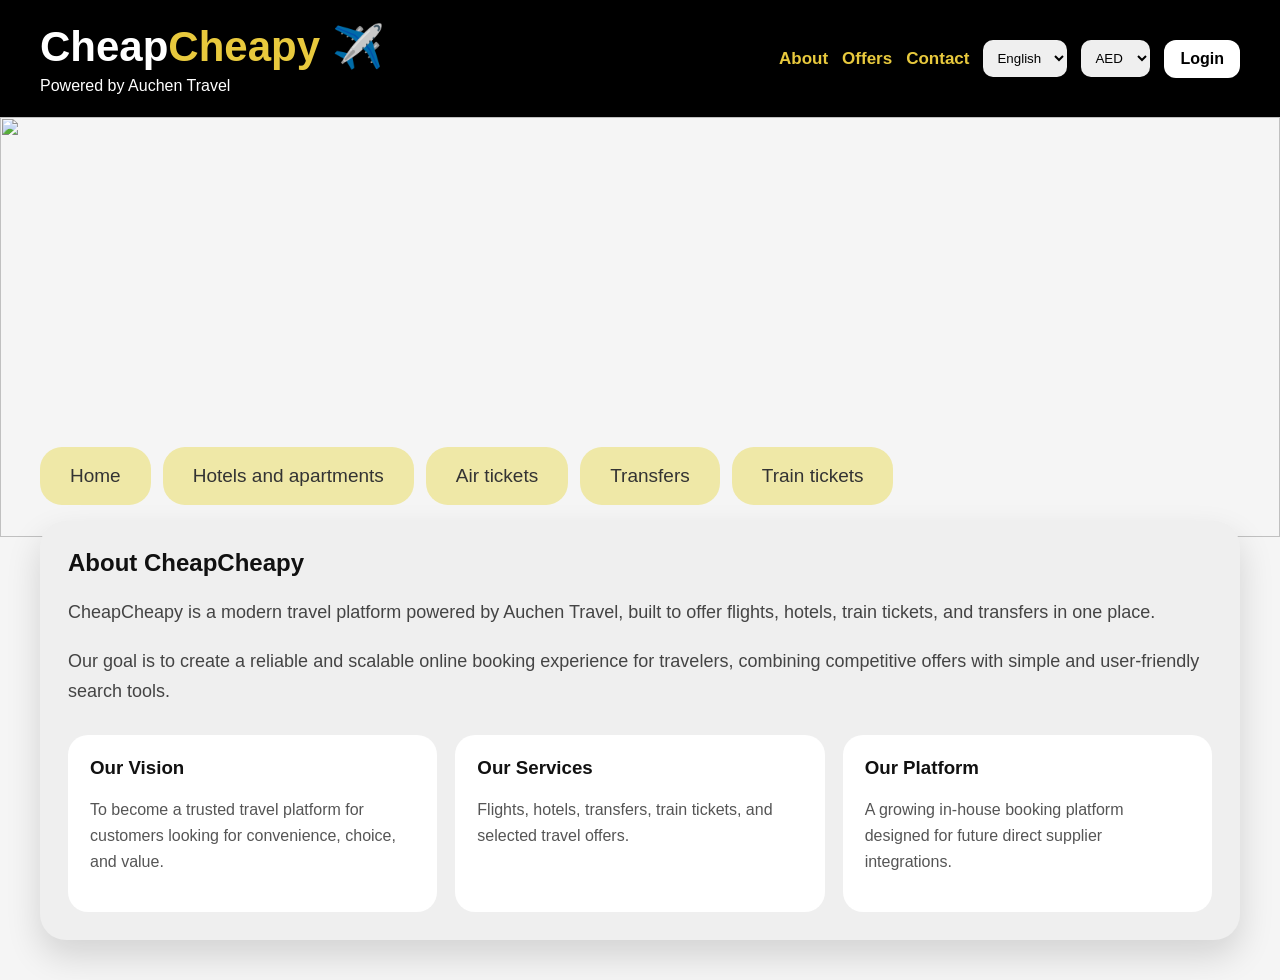
==== about.html @ 5a6ec009 "Update about.html" ====
<!DOCTYPE html>
<html lang="en">
<head>
  <title>About - CheapCheapy</title>
  <meta charset="UTF-8">
  <meta name="viewport" content="width=device-width, initial-scale=1.0">
</head>

<body style="font-family: Arial, sans-serif; margin:0; background:#f5f5f5; color:#111; direction:ltr;">

  <!-- Header -->
  <div style="background:black; color:white; padding:22px 20px;">
    <div style="max-width:1200px; margin:auto; display:flex; justify-content:space-between; align-items:center; flex-wrap:wrap; gap:15px;">

      <div>
        <h1 style="margin:0; font-size:42px;">
          <span style="color:white;">Cheap</span><span style="color:#e8c93d;">Cheapy</span> ✈️
        </h1>
        <p data-en="Powered by Auchen Travel"
           data-ar="مقدم من Auchen Travel"
           style="margin:6px 0 0 0; font-size:16px;">
          Powered by Auchen Travel
        </p>
      </div>

      <div style="display:flex; gap:14px; flex-wrap:wrap; align-items:center;">

        <a href="about.html"
           data-en="About"
           data-ar="من نحن"
           style="color:#e8c93d; text-decoration:none; font-size:17px; font-weight:bold;">
          About
        </a>

        <a href="offers.html"
           data-en="Offers"
           data-ar="العروض"
           style="color:#e8c93d; text-decoration:none; font-size:17px; font-weight:bold;">
          Offers
        </a>

        <a href="contact.html"
           data-en="Contact"
           data-ar="اتصل بنا"
           style="color:#e8c93d; text-decoration:none; font-size:17px; font-weight:bold;">
          Contact
        </a>

        <select onchange="changeLanguage(this.value)"
                style="padding:10px; border-radius:10px; border:none;">
          <option value="en">English</option>
          <option value="ar">العربية</option>
        </select>

        <select style="padding:10px; border-radius:10px; border:none;">
          <option>AED</option>
          <option>USD</option>
          <option>EUR</option>
          <option>SAR</option>
          <option>EGP</option>
        </select>

        <a href="#"
           data-en="Login"
           data-ar="تسجيل الدخول"
           style="background:white; color:black; padding:10px 16px; border-radius:12px; text-decoration:none; font-weight:bold;">
          Login
        </a>

      </div>
    </div>
  </div>

  <!-- Hero -->
  <div style="width:100%; height:420px; overflow:hidden;">
    <img src="https://images.unsplash.com/photo-1488646953014-85cb44e25828?auto=format&fit=crop&w=1800&q=80"
         style="width:100%; height:100%; object-fit:cover; display:block;">
  </div>

  <!-- Content -->
  <div style="max-width:1200px; margin:-90px auto 40px auto; position:relative; z-index:10;">

    <!-- Tabs -->
    <div style="display:flex; gap:12px; flex-wrap:wrap; margin-bottom:16px;">

      <a href="index.html"
         data-en="Home"
         data-ar="الرئيسية"
         style="background:#efe8a7; color:#333; padding:18px 30px; border-radius:22px; text-decoration:none; font-size:19px;">
        Home
      </a>

      <a href="hotels.html"
         data-en="Hotels and apartments"
         data-ar="الفنادق والشقق"
         style="background:#efe8a7; color:#333; padding:18px 30px; border-radius:22px; text-decoration:none; font-size:19px;">
        Hotels and apartments
      </a>

      <a href="flights.html"
         data-en="Air tickets"
         data-ar="تذاكر الطيران"
         style="background:#efe8a7; color:#333; padding:18px 30px; border-radius:22px; text-decoration:none; font-size:19px;">
        Air tickets
      </a>

      <a href="transfer.html"
         data-en="Transfers"
         data-ar="الانتقالات"
         style="background:#efe8a7; color:#333; padding:18px 30px; border-radius:22px; text-decoration:none; font-size:19px;">
        Transfers
      </a>

      <a href="trains.html"
         data-en="Train tickets"
         data-ar="تذاكر القطارات"
         style="background:#efe8a7; color:#333; padding:18px 30px; border-radius:22px; text-decoration:none; font-size:19px;">
        Train tickets
      </a>

    </div>

    <!-- Main Box -->
    <div style="background:#efefef; border-radius:26px; padding:28px; box-shadow:0 16px 35px rgba(0,0,0,0.14);">

      <h2 data-en="About CheapCheapy"
          data-ar="عن CheapCheapy"
          style="margin-top:0;">
        About CheapCheapy
      </h2>

      <p data-en="CheapCheapy is a modern travel platform powered by Auchen Travel, built to offer flights, hotels, train tickets, and transfers in one place."
         data-ar="CheapCheapy هي منصة سفر حديثة مقدمة من Auchen Travel، تم إنشاؤها لتقديم الرحلات والفنادق وتذاكر القطارات وخدمات النقل في مكان واحد."
         style="font-size:18px; color:#444; line-height:1.7;">
        CheapCheapy is a modern travel platform powered by Auchen Travel, built to offer flights, hotels, train tickets, and transfers in one place.
      </p>

      <p data-en="Our goal is to create a reliable and scalable online booking experience for travelers, combining competitive offers with simple and user-friendly search tools."
         data-ar="هدفنا هو إنشاء تجربة حجز أونلاين موثوقة وقابلة للتوسع للمسافرين، تجمع بين الأسعار التنافسية وأدوات البحث السهلة والواضحة."
         style="font-size:18px; color:#444; line-height:1.7;">
        Our goal is to create a reliable and scalable online booking experience for travelers, combining competitive offers with simple and user-friendly search tools.
      </p>

      <div style="display:flex; gap:18px; flex-wrap:wrap; margin-top:28px;">

        <div style="flex:1; min-width:260px; background:white; border-radius:20px; padding:22px;">
          <h3 data-en="Our Vision" data-ar="رؤيتنا" style="margin-top:0;">Our Vision</h3>
          <p data-en="To become a trusted travel platform for customers looking for convenience, choice, and value."
             data-ar="أن نصبح منصة سفر موثوقة للعملاء الباحثين عن السهولة والتنوع والقيمة."
             style="color:#555; line-height:1.6;">
            To become a trusted travel platform for customers looking for convenience, choice, and value.
          </p>
        </div>

        <div style="flex:1; min-width:260px; background:white; border-radius:20px; padding:22px;">
          <h3 data-en="Our Services" data-ar="خدماتنا" style="margin-top:0;">Our Services</h3>
          <p data-en="Flights, hotels, transfers, train tickets, and selected travel offers."
             data-ar="الرحلات الجوية، الفنادق، الانتقالات، تذاكر القطارات، والعروض المختارة."
             style="color:#555; line-height:1.6;">
            Flights, hotels, transfers, train tickets, and selected travel offers.
          </p>
        </div>

        <div style="flex:1; min-width:260px; background:white; border-radius:20px; padding:22px;">
          <h3 data-en="Our Platform" data-ar="منصتنا" style="margin-top:0;">Our Platform</h3>
          <p data-en="A growing in-house booking platform designed for future direct supplier integrations."
             data-ar="منصة حجز متطورة يتم بناؤها داخليًا ومصممة للتكامل المباشر مع الموردين مستقبلًا."
             style="color:#555; line-height:1.6;">
            A growing in-house booking platform designed for future direct supplier integrations.
          </p>
        </div>

      </div>

    </div>
  </div>

  <script>
    function changeLanguage(lang) {
      const elements = document.querySelectorAll('[data-en]');
      elements.forEach(el => {
        el.textContent = el.getAttribute('data-' + lang);
      });

      document.body.style.direction = (lang === 'ar') ? 'rtl' : 'ltr';
    }
  </script>

</body>
</html>
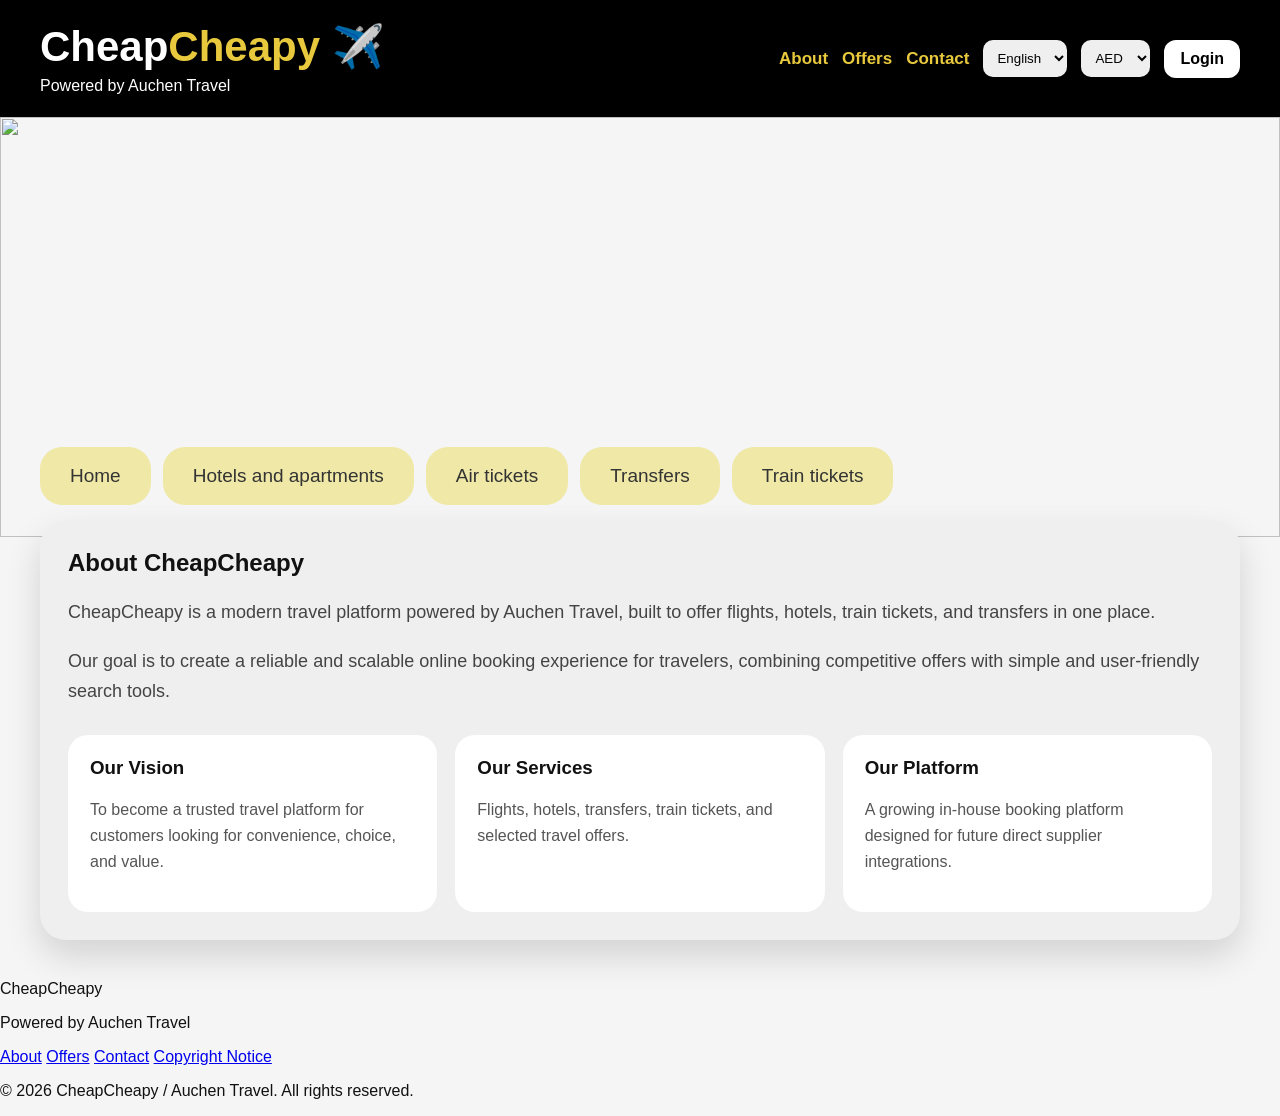
==== commit b4516514: "Update about.html" ====
--- a/about.html
+++ b/about.html
@@ -185,6 +185,32 @@
       document.body.style.direction = (lang === 'ar') ? 'rtl' : 'ltr';
     }
   </script>
-
+<footer class="footer">
+  <div class="footer-container">
+
+    <div class="footer-logo">
+      <span class="cheap">Cheap</span><span class="cheapy">Cheapy</span>
+      <p data-en="Powered by Auchen Travel"
+         data-ar="مشغل بواسطة Auchen Travel">
+         Powered by Auchen Travel
+      </p>
+    </div>
+
+    <div class="footer-links">
+      <a href="about.html" data-en="About" data-ar="من نحن">About</a>
+      <a href="offers.html" data-en="Offers" data-ar="العروض">Offers</a>
+      <a href="contact.html" data-en="Contact" data-ar="اتصل بنا">Contact</a>
+      <a href="copyright.html" data-en="Copyright Notice" data-ar="حقوق النشر">Copyright Notice</a>
+    </div>
+
+    <div class="footer-copy">
+      <p data-en="© 2026 CheapCheapy / Auchen Travel. All rights reserved."
+         data-ar="© 2026 CheapCheapy / Auchen Travel. جميع الحقوق محفوظة.">
+         © 2026 CheapCheapy / Auchen Travel. All rights reserved.
+      </p>
+    </div>
+
+  </div>
+</footer>
 </body>
 </html>
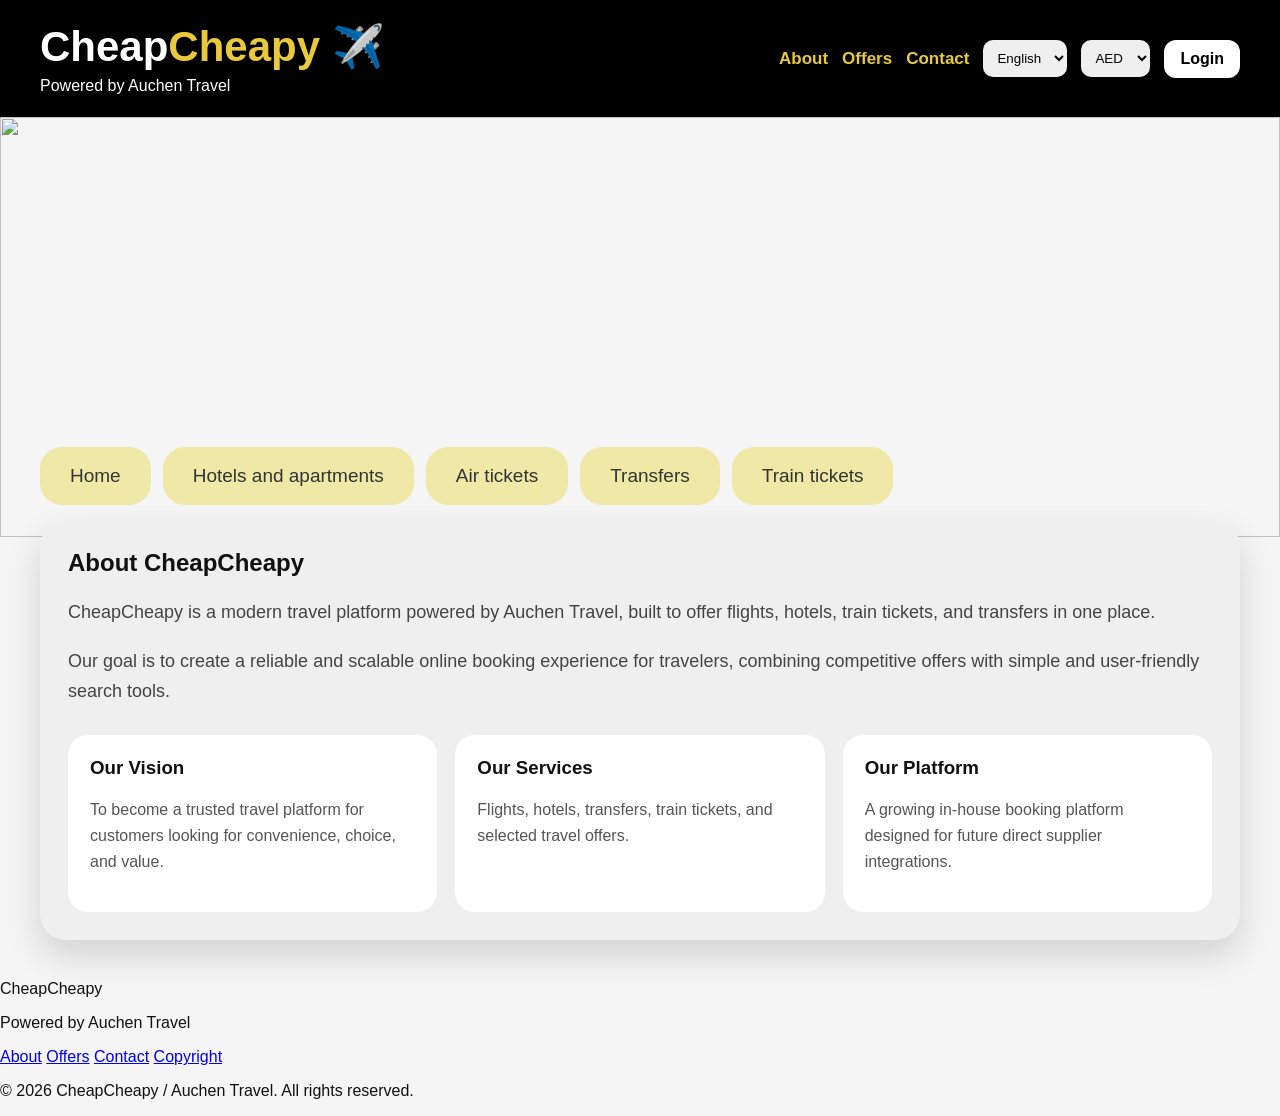
==== commit 40e1858d: "Update about.html" ====
--- a/about.html
+++ b/about.html
@@ -200,7 +200,7 @@
       <a href="about.html" data-en="About" data-ar="من نحن">About</a>
       <a href="offers.html" data-en="Offers" data-ar="العروض">Offers</a>
       <a href="contact.html" data-en="Contact" data-ar="اتصل بنا">Contact</a>
-      <a href="copyright.html" data-en="Copyright Notice" data-ar="حقوق النشر">Copyright Notice</a>
+      <a href="copyright.html" data-en="Copyright Notice" data-ar="حقوق النشر">Copyright</a>
     </div>
 
     <div class="footer-copy">
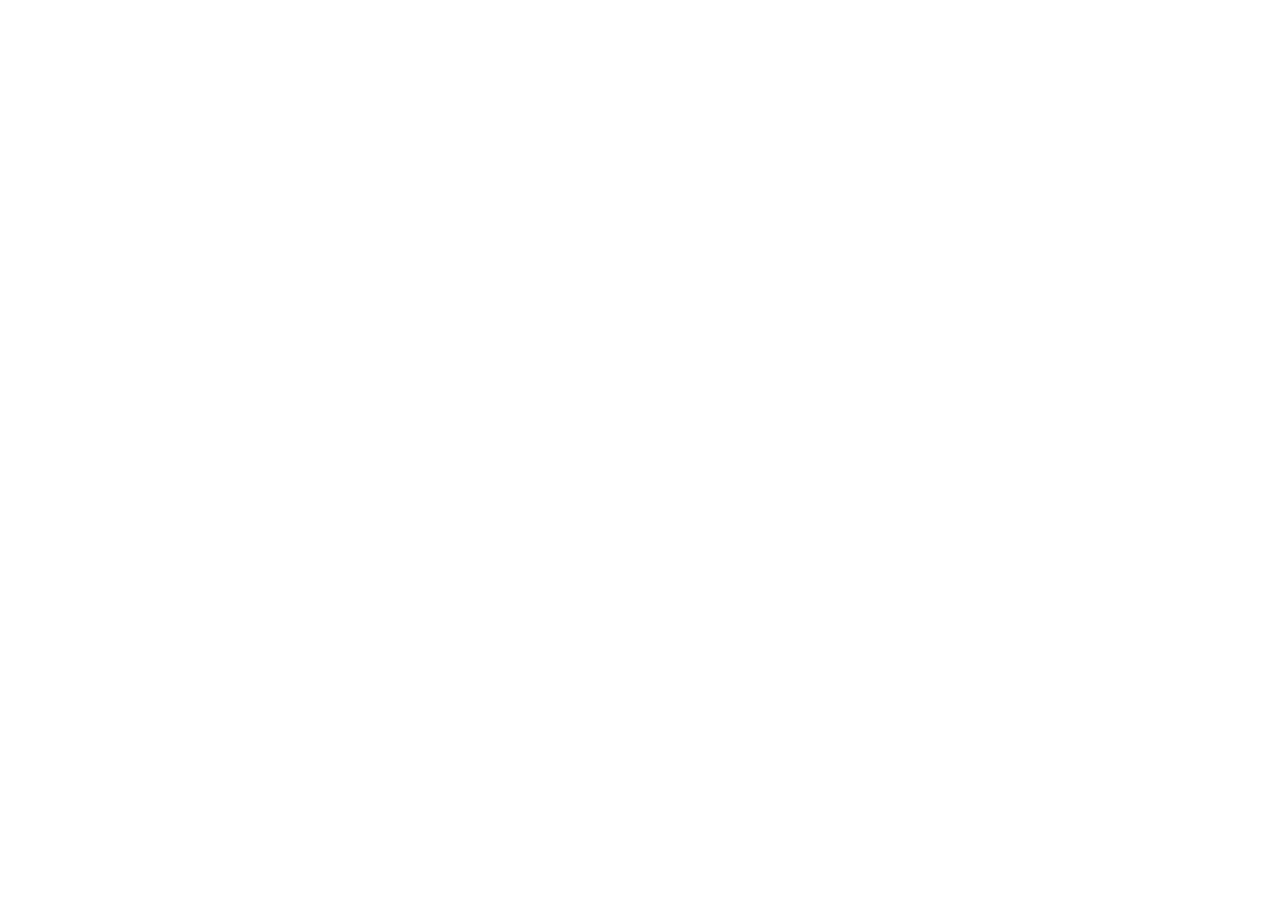
==== commit c8ff09d3: "Update about.html" ====
--- a/about.html
+++ b/about.html
@@ -5,7 +5,71 @@
   <meta charset="UTF-8">
   <meta name="viewport" content="width=device-width, initial-scale=1.0">
 </head>
-
+  <style>
+  .footer {
+  background: #000;
+  color: #fff;
+  padding: 60px 20px;
+  display: flex;
+  justify-content: center;
+}
+
+.footer-container {
+  max-width: 600px; /* 👈 يخليه في النص مش عريض */
+  width: 100%;
+  text-align: center;
+}
+
+.footer-logo {
+  font-size: 26px;
+  font-weight: bold;
+  margin-bottom: 10px;
+}
+
+.footer-logo .cheap {
+  color: #fff;
+}
+
+.footer-logo .cheapy {
+  color: #c9a227;
+}
+
+.footer-logo p {
+  font-size: 14px;
+  color: #aaa;
+  margin-top: 5px;
+}
+
+.footer-links {
+  margin: 20px 0;
+  display: flex;
+  justify-content: center;
+  gap: 20px;
+  flex-wrap: wrap;
+}
+
+.footer-links a {
+  color: #fff;
+  text-decoration: none;
+  font-size: 14px;
+  transition: 0.3s;
+}
+
+.footer-links a:hover {
+  color: #c9a227;
+}
+
+.footer-copy p {
+  font-size: 13px;
+  color: #888;
+}
+
+/* RTL */
+body.ar .footer {
+  direction: rtl;
+}
+<style>
+    
 <body style="font-family: Arial, sans-serif; margin:0; background:#f5f5f5; color:#111; direction:ltr;">
 
   <!-- Header -->
@@ -185,6 +249,7 @@
       document.body.style.direction = (lang === 'ar') ? 'rtl' : 'ltr';
     }
   </script>
+  
 <footer class="footer">
   <div class="footer-container">
 
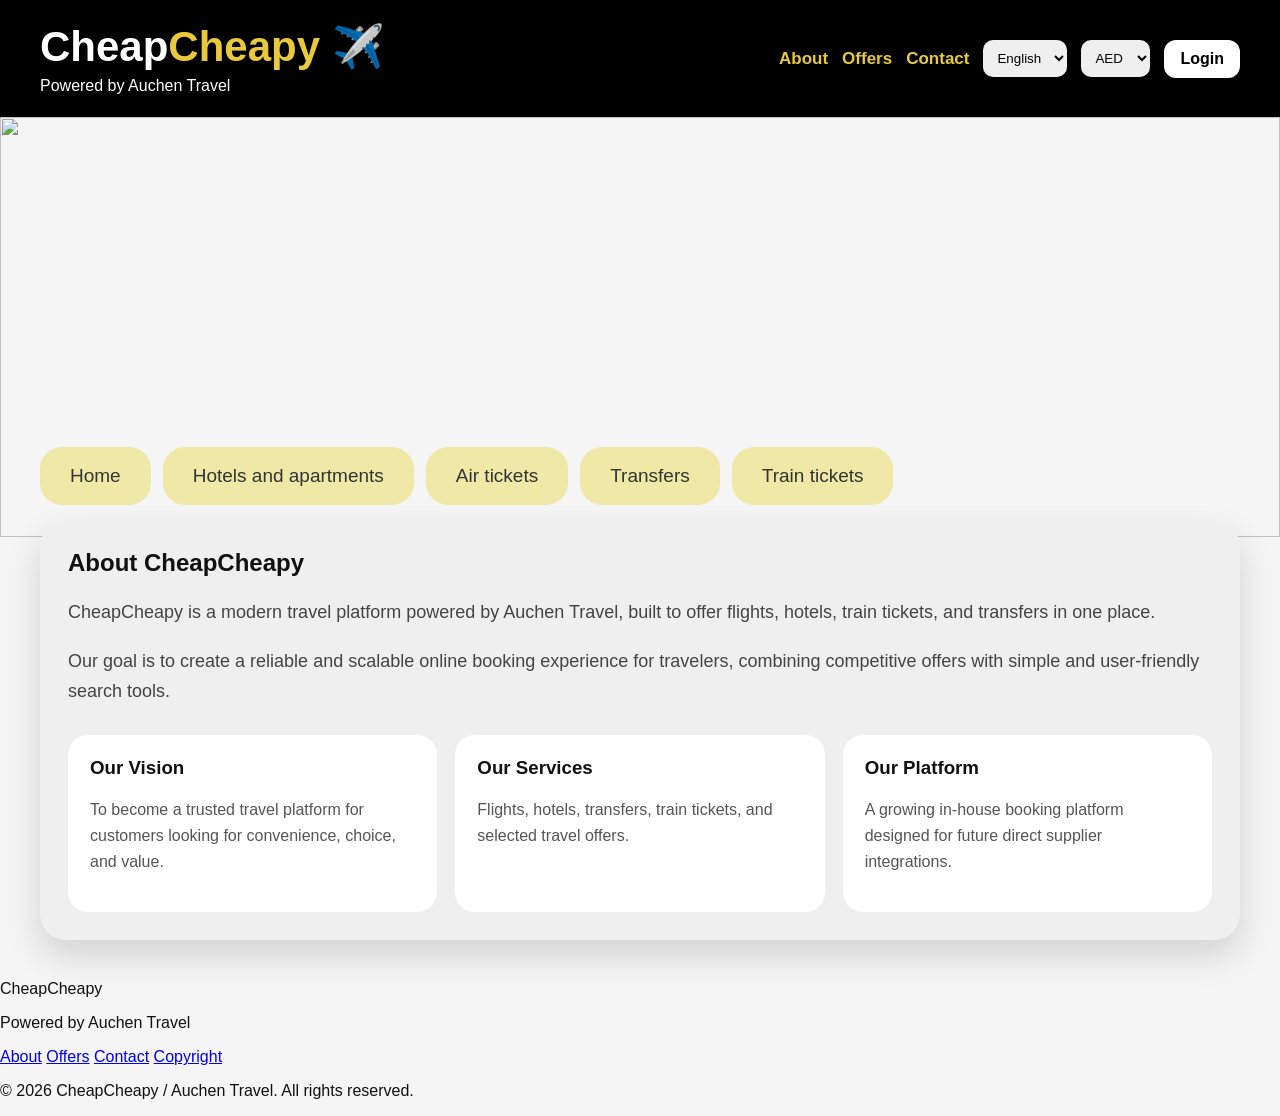
==== commit 8fddbd77: "Update about.html" ====
--- a/about.html
+++ b/about.html
@@ -5,70 +5,6 @@
   <meta charset="UTF-8">
   <meta name="viewport" content="width=device-width, initial-scale=1.0">
 </head>
-  <style>
-  .footer {
-  background: #000;
-  color: #fff;
-  padding: 60px 20px;
-  display: flex;
-  justify-content: center;
-}
-
-.footer-container {
-  max-width: 600px; /* 👈 يخليه في النص مش عريض */
-  width: 100%;
-  text-align: center;
-}
-
-.footer-logo {
-  font-size: 26px;
-  font-weight: bold;
-  margin-bottom: 10px;
-}
-
-.footer-logo .cheap {
-  color: #fff;
-}
-
-.footer-logo .cheapy {
-  color: #c9a227;
-}
-
-.footer-logo p {
-  font-size: 14px;
-  color: #aaa;
-  margin-top: 5px;
-}
-
-.footer-links {
-  margin: 20px 0;
-  display: flex;
-  justify-content: center;
-  gap: 20px;
-  flex-wrap: wrap;
-}
-
-.footer-links a {
-  color: #fff;
-  text-decoration: none;
-  font-size: 14px;
-  transition: 0.3s;
-}
-
-.footer-links a:hover {
-  color: #c9a227;
-}
-
-.footer-copy p {
-  font-size: 13px;
-  color: #888;
-}
-
-/* RTL */
-body.ar .footer {
-  direction: rtl;
-}
-<style>
     
 <body style="font-family: Arial, sans-serif; margin:0; background:#f5f5f5; color:#111; direction:ltr;">
 
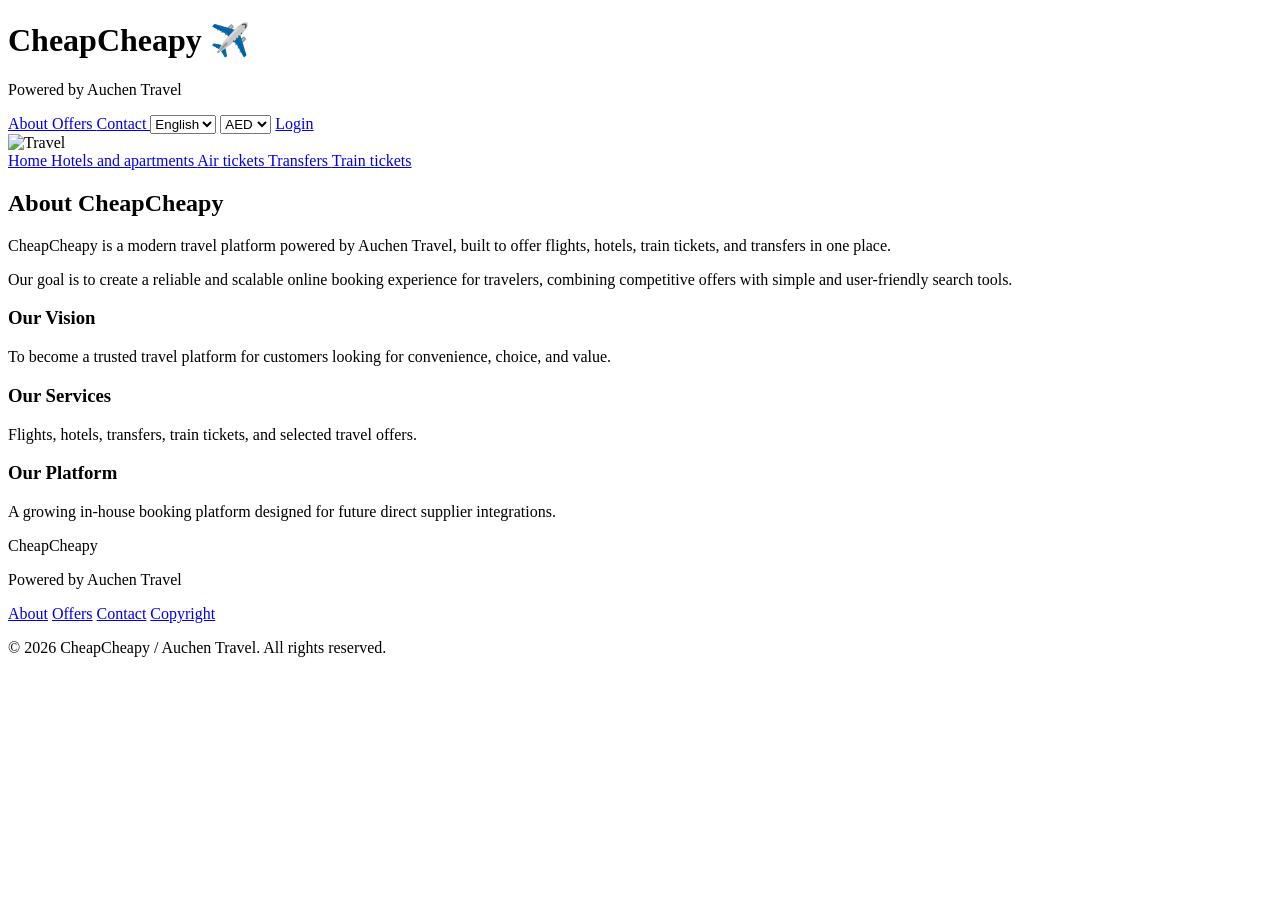
==== commit 5475e665: "Update about.html" ====
--- a/about.html
+++ b/about.html
@@ -4,55 +4,55 @@
   <title>About - CheapCheapy</title>
   <meta charset="UTF-8">
   <meta name="viewport" content="width=device-width, initial-scale=1.0">
+  <link rel="stylesheet" href="style.css">
 </head>
     
-<body style="font-family: Arial, sans-serif; margin:0; background:#f5f5f5; color:#111; direction:ltr;">
+<body class="about-page">
 
   <!-- Header -->
-  <div style="background:black; color:white; padding:22px 20px;">
-    <div style="max-width:1200px; margin:auto; display:flex; justify-content:space-between; align-items:center; flex-wrap:wrap; gap:15px;">
+  <div class="site-header">
+    <div class="container header-inner">
 
       <div>
-        <h1 style="margin:0; font-size:42px;">
-          <span style="color:white;">Cheap</span><span style="color:#e8c93d;">Cheapy</span> ✈️
+        <h1 class="site-logo">
+          <span class="cheap">Cheap</span><span class="cheapy">Cheapy</span> ✈️
         </h1>
         <p data-en="Powered by Auchen Travel"
            data-ar="مقدم من Auchen Travel"
-           style="margin:6px 0 0 0; font-size:16px;">
+           class="powered-text">
           Powered by Auchen Travel
         </p>
       </div>
 
-      <div style="display:flex; gap:14px; flex-wrap:wrap; align-items:center;">
+      <div class="header-actions">
 
         <a href="about.html"
            data-en="About"
            data-ar="من نحن"
-           style="color:#e8c93d; text-decoration:none; font-size:17px; font-weight:bold;">
+           class="top-link active-link">
           About
         </a>
 
         <a href="offers.html"
            data-en="Offers"
            data-ar="العروض"
-           style="color:#e8c93d; text-decoration:none; font-size:17px; font-weight:bold;">
+           class="top-link active-link">
           Offers
         </a>
 
         <a href="contact.html"
            data-en="Contact"
            data-ar="اتصل بنا"
-           style="color:#e8c93d; text-decoration:none; font-size:17px; font-weight:bold;">
+           class="top-link active-link">
           Contact
         </a>
 
-        <select onchange="changeLanguage(this.value)"
-                style="padding:10px; border-radius:10px; border:none;">
+        <select onchange="changeLanguage(this.value)" class="header-select">
           <option value="en">English</option>
           <option value="ar">العربية</option>
         </select>
 
-        <select style="padding:10px; border-radius:10px; border:none;">
+        <select class="header-select">
           <option>AED</option>
           <option>USD</option>
           <option>EUR</option>
@@ -63,7 +63,7 @@
         <a href="#"
            data-en="Login"
            data-ar="تسجيل الدخول"
-           style="background:white; color:black; padding:10px 16px; border-radius:12px; text-decoration:none; font-weight:bold;">
+           class="login-btn">
           Login
         </a>
 
@@ -72,100 +72,101 @@
   </div>
 
   <!-- Hero -->
-  <div style="width:100%; height:420px; overflow:hidden;">
+  <div class="hero-image-wrap">
     <img src="https://images.unsplash.com/photo-1488646953014-85cb44e25828?auto=format&fit=crop&w=1800&q=80"
-         style="width:100%; height:100%; object-fit:cover; display:block;">
+         class="hero-image"
+         alt="Travel">
   </div>
 
   <!-- Content -->
-  <div style="max-width:1200px; margin:-90px auto 40px auto; position:relative; z-index:10;">
+  <div class="container about-content-wrap">
 
     <!-- Tabs -->
-    <div style="display:flex; gap:12px; flex-wrap:wrap; margin-bottom:16px;">
+    <div class="service-tabs">
 
       <a href="index.html"
          data-en="Home"
          data-ar="الرئيسية"
-         style="background:#efe8a7; color:#333; padding:18px 30px; border-radius:22px; text-decoration:none; font-size:19px;">
+         class="service-tab">
         Home
       </a>
 
       <a href="hotels.html"
          data-en="Hotels and apartments"
          data-ar="الفنادق والشقق"
-         style="background:#efe8a7; color:#333; padding:18px 30px; border-radius:22px; text-decoration:none; font-size:19px;">
+         class="service-tab">
         Hotels and apartments
       </a>
 
       <a href="flights.html"
          data-en="Air tickets"
          data-ar="تذاكر الطيران"
-         style="background:#efe8a7; color:#333; padding:18px 30px; border-radius:22px; text-decoration:none; font-size:19px;">
+         class="service-tab">
         Air tickets
       </a>
 
       <a href="transfer.html"
          data-en="Transfers"
          data-ar="الانتقالات"
-         style="background:#efe8a7; color:#333; padding:18px 30px; border-radius:22px; text-decoration:none; font-size:19px;">
+         class="service-tab">
         Transfers
       </a>
 
       <a href="trains.html"
          data-en="Train tickets"
          data-ar="تذاكر القطارات"
-         style="background:#efe8a7; color:#333; padding:18px 30px; border-radius:22px; text-decoration:none; font-size:19px;">
+         class="service-tab">
         Train tickets
       </a>
 
     </div>
 
     <!-- Main Box -->
-    <div style="background:#efefef; border-radius:26px; padding:28px; box-shadow:0 16px 35px rgba(0,0,0,0.14);">
+    <div class="main-box">
 
       <h2 data-en="About CheapCheapy"
           data-ar="عن CheapCheapy"
-          style="margin-top:0;">
+          class="section-title">
         About CheapCheapy
       </h2>
 
       <p data-en="CheapCheapy is a modern travel platform powered by Auchen Travel, built to offer flights, hotels, train tickets, and transfers in one place."
          data-ar="CheapCheapy هي منصة سفر حديثة مقدمة من Auchen Travel، تم إنشاؤها لتقديم الرحلات والفنادق وتذاكر القطارات وخدمات النقل في مكان واحد."
-         style="font-size:18px; color:#444; line-height:1.7;">
+         class="lead-text">
         CheapCheapy is a modern travel platform powered by Auchen Travel, built to offer flights, hotels, train tickets, and transfers in one place.
       </p>
 
       <p data-en="Our goal is to create a reliable and scalable online booking experience for travelers, combining competitive offers with simple and user-friendly search tools."
          data-ar="هدفنا هو إنشاء تجربة حجز أونلاين موثوقة وقابلة للتوسع للمسافرين، تجمع بين الأسعار التنافسية وأدوات البحث السهلة والواضحة."
-         style="font-size:18px; color:#444; line-height:1.7;">
+         class="lead-text">
         Our goal is to create a reliable and scalable online booking experience for travelers, combining competitive offers with simple and user-friendly search tools.
       </p>
 
-      <div style="display:flex; gap:18px; flex-wrap:wrap; margin-top:28px;">
-
-        <div style="flex:1; min-width:260px; background:white; border-radius:20px; padding:22px;">
-          <h3 data-en="Our Vision" data-ar="رؤيتنا" style="margin-top:0;">Our Vision</h3>
+      <div class="info-cards">
+
+        <div class="info-card">
+          <h3 data-en="Our Vision" data-ar="رؤيتنا" class="card-title">Our Vision</h3>
           <p data-en="To become a trusted travel platform for customers looking for convenience, choice, and value."
              data-ar="أن نصبح منصة سفر موثوقة للعملاء الباحثين عن السهولة والتنوع والقيمة."
-             style="color:#555; line-height:1.6;">
+             class="card-text">
             To become a trusted travel platform for customers looking for convenience, choice, and value.
           </p>
         </div>
 
-        <div style="flex:1; min-width:260px; background:white; border-radius:20px; padding:22px;">
-          <h3 data-en="Our Services" data-ar="خدماتنا" style="margin-top:0;">Our Services</h3>
+        <div class="info-card">
+          <h3 data-en="Our Services" data-ar="خدماتنا" class="card-title">Our Services</h3>
           <p data-en="Flights, hotels, transfers, train tickets, and selected travel offers."
              data-ar="الرحلات الجوية، الفنادق، الانتقالات، تذاكر القطارات، والعروض المختارة."
-             style="color:#555; line-height:1.6;">
+             class="card-text">
             Flights, hotels, transfers, train tickets, and selected travel offers.
           </p>
         </div>
 
-        <div style="flex:1; min-width:260px; background:white; border-radius:20px; padding:22px;">
-          <h3 data-en="Our Platform" data-ar="منصتنا" style="margin-top:0;">Our Platform</h3>
+        <div class="info-card">
+          <h3 data-en="Our Platform" data-ar="منصتنا" class="card-title">Our Platform</h3>
           <p data-en="A growing in-house booking platform designed for future direct supplier integrations."
              data-ar="منصة حجز متطورة يتم بناؤها داخليًا ومصممة للتكامل المباشر مع الموردين مستقبلًا."
-             style="color:#555; line-height:1.6;">
+             class="card-text">
             A growing in-house booking platform designed for future direct supplier integrations.
           </p>
         </div>
@@ -181,37 +182,36 @@
       elements.forEach(el => {
         el.textContent = el.getAttribute('data-' + lang);
       });
-
       document.body.style.direction = (lang === 'ar') ? 'rtl' : 'ltr';
     }
   </script>
   
-<footer class="footer">
-  <div class="footer-container">
-
-    <div class="footer-logo">
-      <span class="cheap">Cheap</span><span class="cheapy">Cheapy</span>
-      <p data-en="Powered by Auchen Travel"
-         data-ar="مشغل بواسطة Auchen Travel">
-         Powered by Auchen Travel
-      </p>
-    </div>
-
-    <div class="footer-links">
-      <a href="about.html" data-en="About" data-ar="من نحن">About</a>
-      <a href="offers.html" data-en="Offers" data-ar="العروض">Offers</a>
-      <a href="contact.html" data-en="Contact" data-ar="اتصل بنا">Contact</a>
-      <a href="copyright.html" data-en="Copyright Notice" data-ar="حقوق النشر">Copyright</a>
-    </div>
-
-    <div class="footer-copy">
-      <p data-en="© 2026 CheapCheapy / Auchen Travel. All rights reserved."
-         data-ar="© 2026 CheapCheapy / Auchen Travel. جميع الحقوق محفوظة.">
-         © 2026 CheapCheapy / Auchen Travel. All rights reserved.
-      </p>
-    </div>
-
-  </div>
-</footer>
+  <footer class="footer">
+    <div class="footer-container">
+
+      <div class="footer-logo">
+        <span class="cheap">Cheap</span><span class="cheapy">Cheapy</span>
+        <p data-en="Powered by Auchen Travel"
+           data-ar="مشغل بواسطة Auchen Travel">
+           Powered by Auchen Travel
+        </p>
+      </div>
+
+      <div class="footer-links">
+        <a href="about.html" data-en="About" data-ar="من نحن">About</a>
+        <a href="offers.html" data-en="Offers" data-ar="العروض">Offers</a>
+        <a href="contact.html" data-en="Contact" data-ar="اتصل بنا">Contact</a>
+        <a href="copyright.html" data-en="Copyright Notice" data-ar="حقوق النشر">Copyright</a>
+      </div>
+
+      <div class="footer-copy">
+        <p data-en="© 2026 CheapCheapy / Auchen Travel. All rights reserved."
+           data-ar="© 2026 CheapCheapy / Auchen Travel. جميع الحقوق محفوظة.">
+           © 2026 CheapCheapy / Auchen Travel. All rights reserved.
+        </p>
+      </div>
+
+    </div>
+  </footer>
 </body>
 </html>
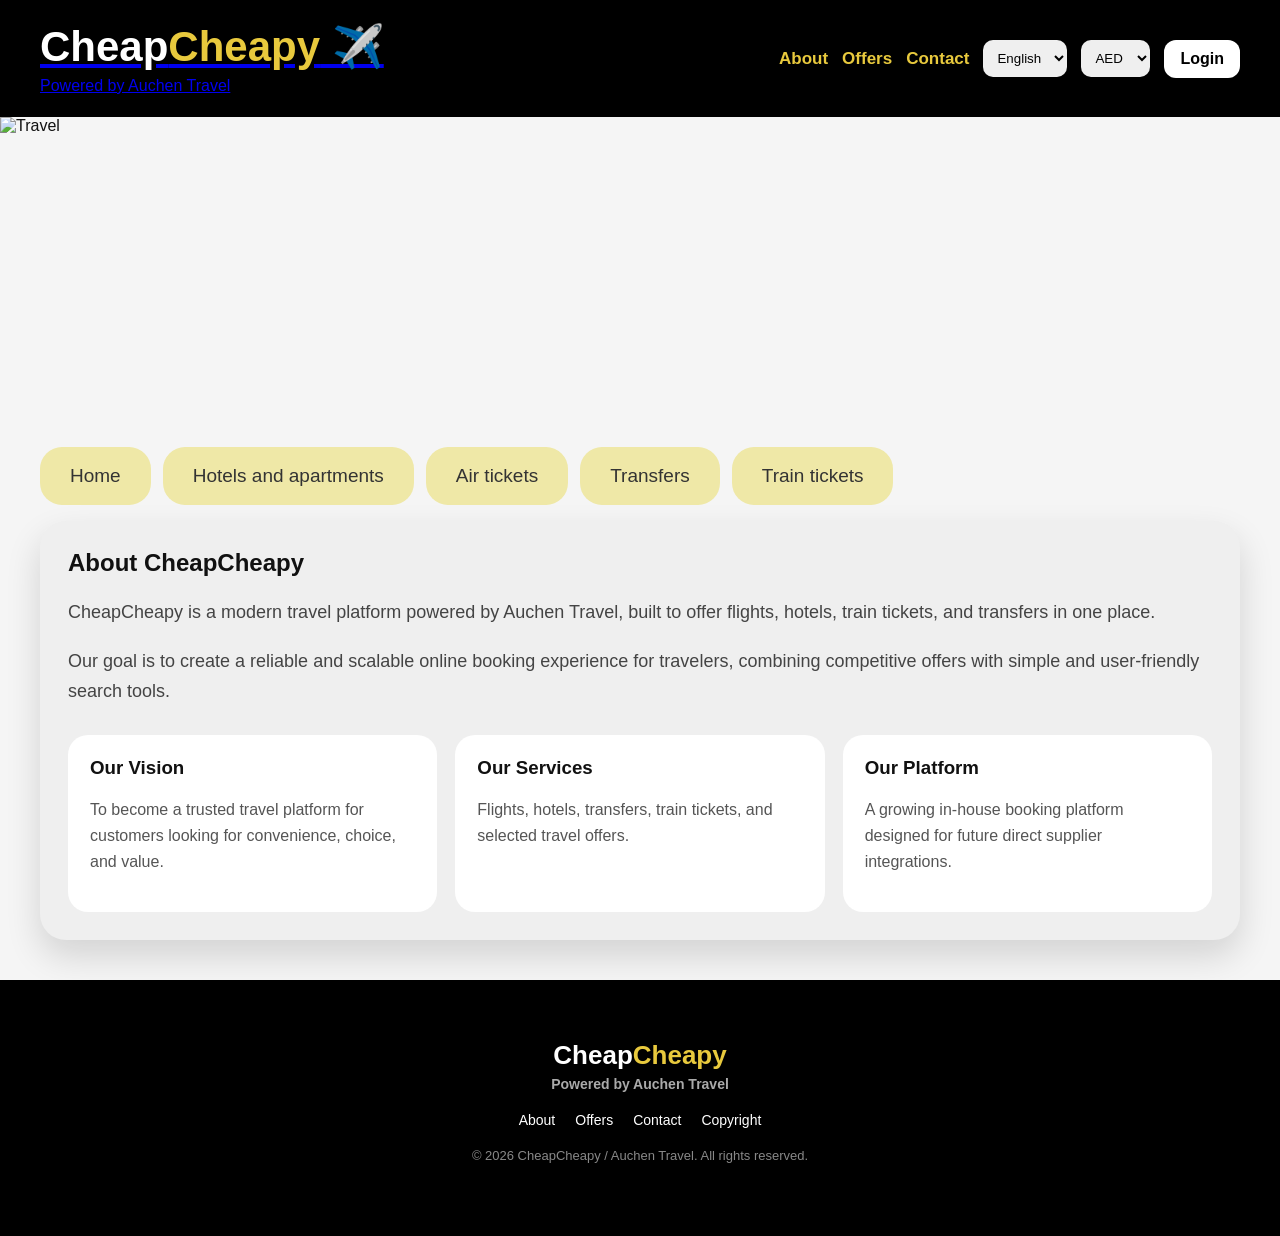
==== commit d52c5cb2: "Update about.html" ====
--- a/about.html
+++ b/about.html
@@ -14,6 +14,7 @@
     <div class="container header-inner">
 
       <div>
+        <a href="index.html" class="logo-link">
         <h1 class="site-logo">
           <span class="cheap">Cheap</span><span class="cheapy">Cheapy</span> ✈️
         </h1>
--- a/style.css
+++ b/style.css
@@ -0,0 +1,249 @@
+body {
+  font-family: Arial, sans-serif;
+  margin: 0;
+  background: #f5f5f5;
+  color: #111;
+  direction: ltr;
+}
+
+.container {
+  max-width: 1200px;
+  margin: auto;
+}
+
+.site-header {
+  background: black;
+  color: white;
+  padding: 22px 20px;
+}
+
+.header-inner {
+  display: flex;
+  justify-content: space-between;
+  align-items: center;
+  flex-wrap: wrap;
+  gap: 15px;
+}
+
+.site-logo {
+  margin: 0;
+  font-size: 42px;
+}
+
+.cheap {
+  color: white;
+}
+
+.cheapy {
+  color: #e8c93d;
+}
+
+.powered-text {
+  margin: 6px 0 0 0;
+  font-size: 16px;
+}
+
+.header-actions {
+  display: flex;
+  gap: 14px;
+  flex-wrap: wrap;
+  align-items: center;
+}
+
+.top-link {
+  color: #e8c93d;
+  text-decoration: none;
+  font-size: 17px;
+  font-weight: bold;
+}
+
+.header-select {
+  padding: 10px;
+  border-radius: 10px;
+  border: none;
+}
+
+.login-btn {
+  background: white;
+  color: black;
+  padding: 10px 16px;
+  border-radius: 12px;
+  text-decoration: none;
+  font-weight: bold;
+}
+
+.hero-image-wrap {
+  width: 100%;
+  height: 420px;
+  overflow: hidden;
+}
+
+.hero-image {
+  width: 100%;
+  height: 100%;
+  object-fit: cover;
+  display: block;
+}
+
+.about-content-wrap {
+  margin: -90px auto 40px auto;
+  position: relative;
+  z-index: 10;
+}
+
+.service-tabs {
+  display: flex;
+  gap: 12px;
+  flex-wrap: wrap;
+  margin-bottom: 16px;
+}
+
+.service-tab {
+  background: #efe8a7;
+  color: #333;
+  padding: 18px 30px;
+  border-radius: 22px;
+  text-decoration: none;
+  font-size: 19px;
+}
+
+.main-box {
+  background: #efefef;
+  border-radius: 26px;
+  padding: 28px;
+  box-shadow: 0 16px 35px rgba(0,0,0,0.14);
+}
+
+.section-title {
+  margin-top: 0;
+}
+
+.lead-text {
+  font-size: 18px;
+  color: #444;
+  line-height: 1.7;
+}
+
+.info-cards {
+  display: flex;
+  gap: 18px;
+  flex-wrap: wrap;
+  margin-top: 28px;
+}
+
+.info-card {
+  flex: 1;
+  min-width: 260px;
+  background: white;
+  border-radius: 20px;
+  padding: 22px;
+}
+
+.card-title {
+  margin-top: 0;
+}
+
+.card-text {
+  color: #555;
+  line-height: 1.6;
+}
+
+.footer-wrapper {
+  display: flex;
+  justify-content: center;
+  padding: 60px 20px;
+}
+
+.footer {
+  background: #000;
+  color: #fff;
+  padding: 60px 20px;
+  display: flex;
+  justify-content: center;
+}
+
+.footer-container {
+  max-width: 600px;
+  width: 100%;
+  text-align: center;
+}
+
+.footer-logo {
+  font-size: 26px;
+  font-weight: bold;
+  margin-bottom: 10px;
+}
+
+.footer-logo p {
+  font-size: 14px;
+  color: #aaa;
+  margin-top: 5px;
+}
+
+.footer-links {
+  margin: 20px 0;
+  display: flex;
+  justify-content: center;
+  gap: 20px;
+  flex-wrap: wrap;
+}
+
+.footer-links a {
+  color: #fff;
+  text-decoration: none;
+  font-size: 14px;
+  transition: 0.3s;
+}
+
+.footer-links a:hover {
+  color: #c9a227;
+}
+
+.footer-copy p {
+  font-size: 13px;
+  color: #888;
+}
+.contact-grid {
+  display: flex;
+  gap: 20px;
+  flex-wrap: wrap;
+}
+
+.contact-card {
+  flex: 1;
+  min-width: 260px;
+  background: white;
+  padding: 22px;
+  border-radius: 20px;
+}
+
+.form-card {
+  flex: 2;
+  min-width: 300px;
+}
+
+.form-box {
+  display: flex;
+  flex-direction: column;
+  gap: 12px;
+}
+
+.form-input {
+  padding: 14px;
+  border-radius: 12px;
+  border: 1px solid #ccc;
+}
+
+.textarea {
+  height: 120px;
+}
+
+.send-btn {
+  height: 50px;
+  background: #e8c93d;
+  border: none;
+  border-radius: 14px;
+  font-size: 18px;
+  font-weight: bold;
+  cursor: pointer;
+}
